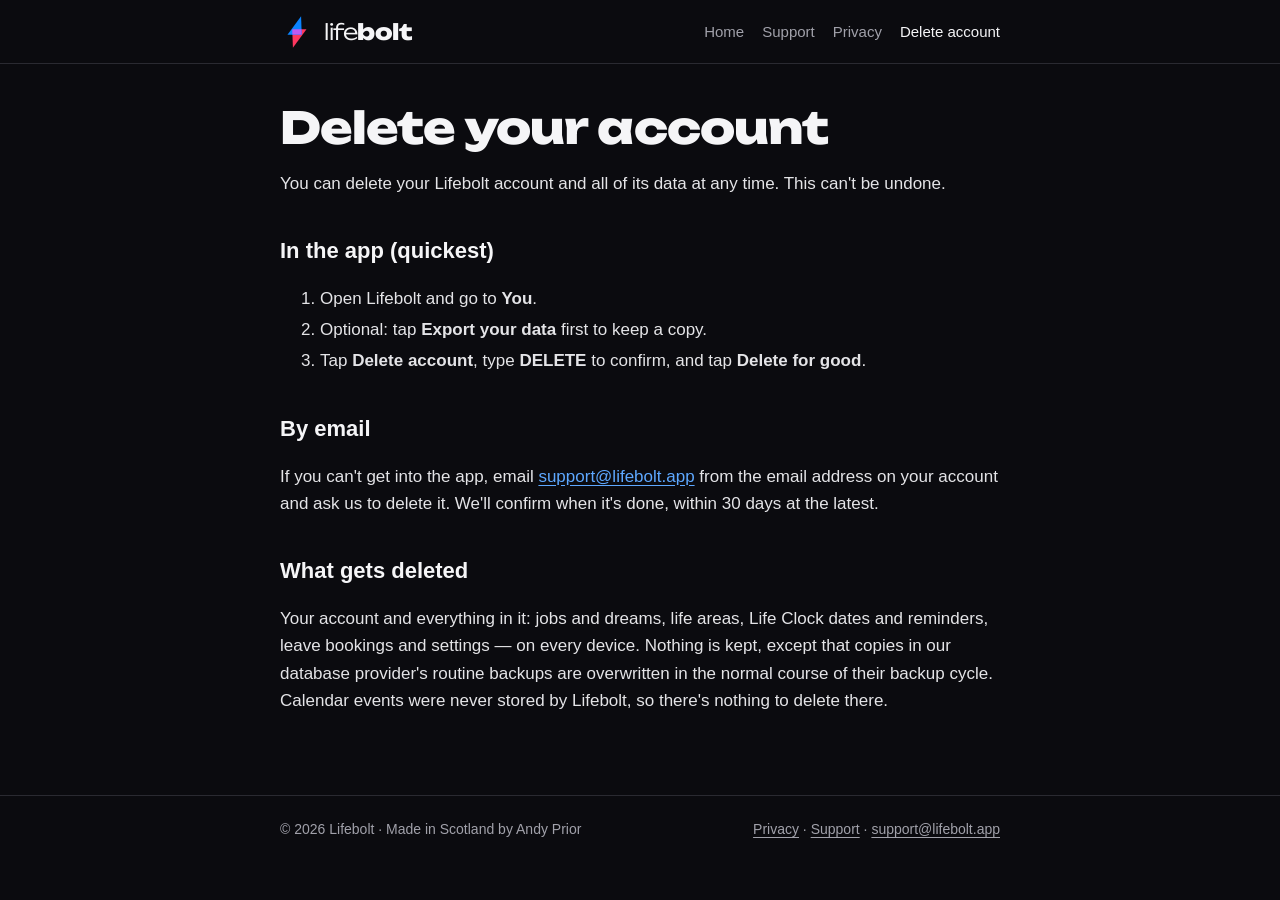
==== delete-account.html @ 92868aaf "Lifebolt website: home, support, privacy, delete account Co-Authored-By: Claude Opus 5.5 <noreply@an" ====
<!doctype html>
<html lang="en-GB">
<head>
<meta charset="utf-8">
<meta name="viewport" content="width=device-width, initial-scale=1">
<title>Delete your account · Lifebolt</title>
<meta name="description" content="How to delete your Lifebolt account and all of its data.">
<meta name="theme-color" content="#0b0b0f">
<link rel="icon" href="icon.svg" type="image/svg+xml">
<link rel="stylesheet" href="style.css">
</head>
<body>
<header class="top"><div class="wrap">
<a class="brand" href="index.html" aria-label="Lifebolt home"><svg viewBox="0 0 100 100" aria-hidden="true"><defs><clipPath id="m"><polygon points="62,4 22,58 64,58"/></clipPath></defs><polygon points="36,42 78,42 38,96" fill="#FF375F"/><polygon points="62,4 22,58 64,58" fill="#0A84FF"/><polygon points="36,42 78,42 38,96" fill="#BF5AF2" clip-path="url(#m)"/></svg><span class="wordmark"><span class="a">life</span><span class="b">bolt</span></span></a>
<nav class="links" aria-label="Site"><a href="index.html">Home</a><a href="support.html">Support</a><a href="privacy.html">Privacy</a><a href="delete-account.html" aria-current="page">Delete account</a></nav>
</div></header>
<main><div class="wrap">
<h1>Delete your account</h1>
<p>You can delete your Lifebolt account and all of its data at any time. This can't be undone.</p>
<h2>In the app (quickest)</h2>
<ol>
<li>Open Lifebolt and go to <b>You</b>.</li>
<li>Optional: tap <b>Export your data</b> first to keep a copy.</li>
<li>Tap <b>Delete account</b>, type <b>DELETE</b> to confirm, and tap <b>Delete for good</b>.</li>
</ol>
<h2>By email</h2>
<p>If you can't get into the app, email <a href="mailto:support@lifebolt.app?subject=Delete%20my%20Lifebolt%20account">support@lifebolt.app</a> from the email address on your account and ask us to delete it. We'll confirm when it's done, within 30 days at the latest.</p>
<h2>What gets deleted</h2>
<p>Your account and everything in it: jobs and dreams, life areas, Life Clock dates and reminders, leave bookings and settings — on every device. Nothing is kept, except that copies in our database provider's routine backups are overwritten in the normal course of their backup cycle. Calendar events were never stored by Lifebolt, so there's nothing to delete there.</p>
</div></main>
<footer><div class="wrap"><span>© 2026 Lifebolt · Made in Scotland by Andy Prior</span><span><a href="privacy.html">Privacy</a> · <a href="support.html">Support</a> · <a href="mailto:support@lifebolt.app">support@lifebolt.app</a></span></div></footer>
</body>
</html>
---- style.css ----
@font-face { font-family:"Unbounded"; font-weight:300; font-display:swap; src:url(fonts/unbounded-latin-300-normal.woff2) format("woff2"); }
@font-face { font-family:"Unbounded"; font-weight:800; font-display:swap; src:url(fonts/unbounded-latin-800-normal.woff2) format("woff2"); }
:root { --bg:#0b0b0f; --surface:#16161b; --line:#2a2a31; --fg:#f5f5f7; --muted:#a1a1aa; --work:#0a84ff; --life:#ff375f; --blend:#bf5af2; --max:760px; }
* { box-sizing: border-box; }
html { -webkit-text-size-adjust: 100%; }
body { margin:0; background:var(--bg); color:var(--fg); font:17px/1.6 -apple-system, BlinkMacSystemFont, "SF Pro Text", "Segoe UI", Roboto, Helvetica, Arial, sans-serif; }
a { color:#5ea8ff; text-underline-offset:3px; }
.wrap { max-width:var(--max); margin:0 auto; padding:0 20px; }
header.top { border-bottom:1px solid var(--line); }
header.top .wrap { display:flex; align-items:center; justify-content:space-between; gap:16px; padding-top:14px; padding-bottom:14px; flex-wrap:wrap; }
.brand { display:flex; align-items:center; gap:10px; color:var(--fg); text-decoration:none; }
.brand svg { width:34px; height:34px; }
.wordmark { font-family:"Unbounded", sans-serif; font-size:22px; letter-spacing:-.02em; }
.wordmark .a { font-weight:300; } .wordmark .b { font-weight:800; }
nav.links { display:flex; gap:18px; font-size:15px; }
nav.links a { color:var(--muted); text-decoration:none; } nav.links a:hover, nav.links a[aria-current] { color:var(--fg); }
main { padding:40px 0 64px; }
h1 { font-family:"Unbounded", sans-serif; font-weight:800; font-size:clamp(30px, 6vw, 44px); line-height:1.1; letter-spacing:-.02em; margin:0 0 14px; }
h2 { font-size:22px; margin:36px 0 8px; } h3 { font-size:18px; margin:24px 0 6px; }
p, li { color:#e4e4e7; } .muted { color:var(--muted); } small { color:var(--muted); }
ul { padding-left:22px; } li { margin:4px 0; }
.card { background:var(--surface); border:1px solid var(--line); border-radius:16px; padding:18px 20px; margin:16px 0; }
.hero { text-align:center; padding:28px 0 8px; }
.hero .icon { width:112px; height:112px; border-radius:26px; margin:0 auto 22px; display:block; box-shadow:0 20px 60px rgba(191,90,242,.25); }
.hero .wordmark { font-size:clamp(40px, 10vw, 64px); display:block; }
.tag { font-size:13px; letter-spacing:.18em; text-transform:uppercase; color:var(--muted); margin:6px 0 26px; }
.lead { font-size:19px; max-width:560px; margin:0 auto; color:#e4e4e7; }
.badges { display:flex; gap:12px; justify-content:center; flex-wrap:wrap; margin:28px 0 8px; }
.badge { border:1px solid var(--line); border-radius:12px; padding:10px 16px; color:var(--muted); font-size:15px; }
.grid { display:grid; grid-template-columns:repeat(auto-fit, minmax(210px, 1fr)); gap:14px; margin-top:34px; }
.grid .card { margin:0; } .grid h3 { margin-top:0; }
.dot { display:inline-block; width:10px; height:10px; border-radius:50%; margin-right:8px; vertical-align:1px; }
footer { border-top:1px solid var(--line); padding:22px 0 40px; font-size:14px; color:var(--muted); }
footer .wrap { display:flex; gap:16px; justify-content:space-between; flex-wrap:wrap; }
footer a { color:var(--muted); }
.updated { color:var(--muted); font-size:14px; margin-top:-6px; }
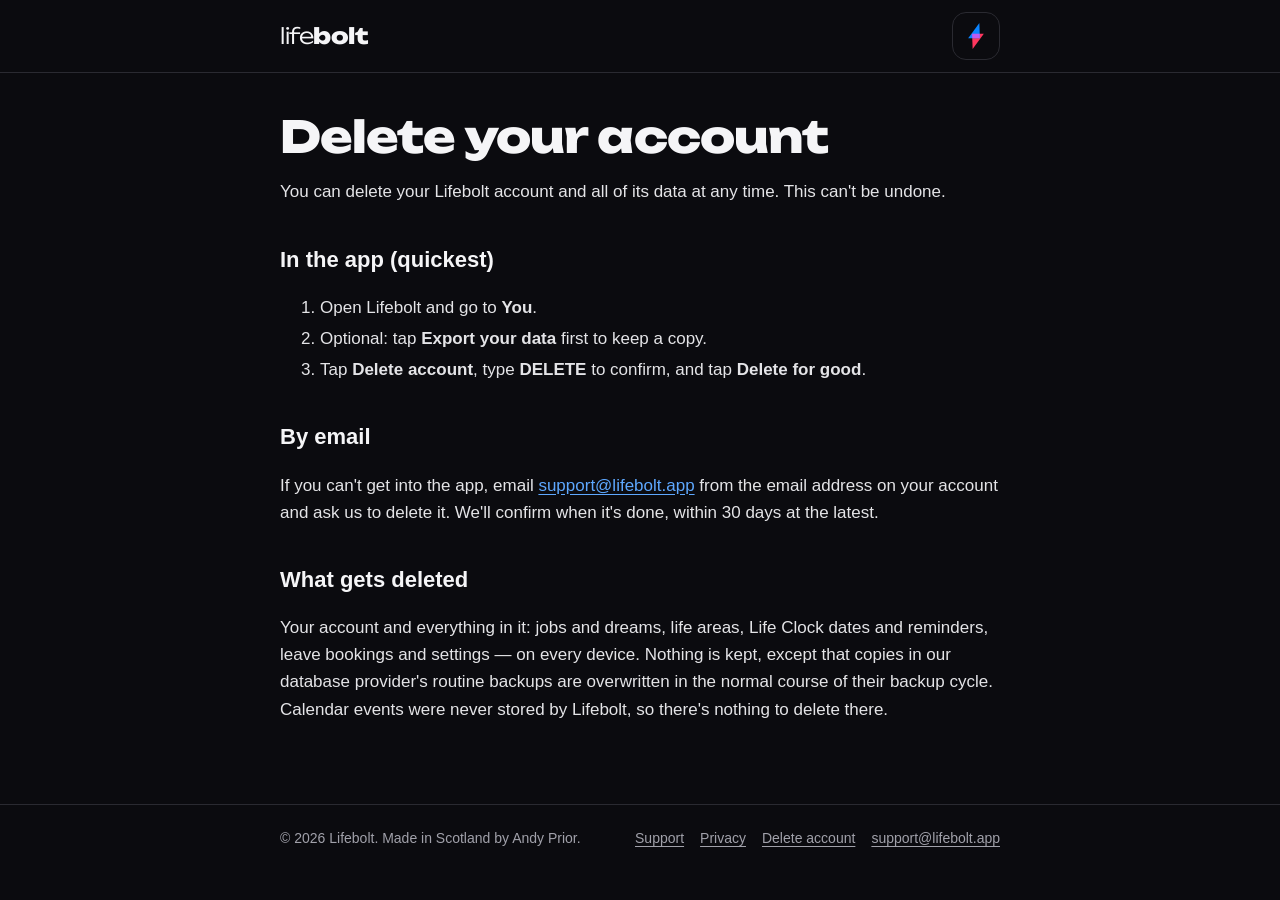
==== commit b0c12449: "New home page with app screenshots; bolt menu on every page Co-Authored-By: Claude Opus 5.5 <noreply" ====
--- a/delete-account.html
+++ b/delete-account.html
@@ -11,9 +11,16 @@
 </head>
 <body>
 <header class="top"><div class="wrap">
-<a class="brand" href="index.html" aria-label="Lifebolt home"><svg viewBox="0 0 100 100" aria-hidden="true"><defs><clipPath id="m"><polygon points="62,4 22,58 64,58"/></clipPath></defs><polygon points="36,42 78,42 38,96" fill="#FF375F"/><polygon points="62,4 22,58 64,58" fill="#0A84FF"/><polygon points="36,42 78,42 38,96" fill="#BF5AF2" clip-path="url(#m)"/></svg><span class="wordmark"><span class="a">life</span><span class="b">bolt</span></span></a>
-<nav class="links" aria-label="Site"><a href="index.html">Home</a><a href="support.html">Support</a><a href="privacy.html">Privacy</a><a href="delete-account.html" aria-current="page">Delete account</a></nav>
+<a class="brand" href="index.html" aria-label="Lifebolt home"><span class="wordmark"><span class="a">life</span><span class="b">bolt</span></span></a>
+<button class="bolt-btn" type="button" aria-expanded="false" aria-controls="menu" aria-label="Open menu"><svg viewBox="0 0 100 100" aria-hidden="true"><defs><clipPath id="bm"><polygon points="62,4 22,58 64,58"/></clipPath></defs><polygon class="h-life" points="36,42 78,42 38,96" fill="#FF375F"/><polygon class="h-work" points="62,4 22,58 64,58" fill="#0A84FF"/><polygon class="h-mix" points="36,42 78,42 38,96" fill="#BF5AF2" clip-path="url(#bm)"/></svg></button>
 </div></header>
+<nav id="menu" class="menu" aria-label="Site" hidden><div class="wrap">
+<a href="index.html">Home</a>
+<a href="support.html">Help &amp; support</a>
+<a href="privacy.html">Privacy</a>
+<a href="delete-account.html" aria-current="page">Delete your account</a>
+<p class="menu-note">Questions? <a href="mailto:support@lifebolt.app">support@lifebolt.app</a></p>
+</div></nav>
 <main><div class="wrap">
 <h1>Delete your account</h1>
 <p>You can delete your Lifebolt account and all of its data at any time. This can't be undone.</p>
@@ -28,6 +35,7 @@
 <h2>What gets deleted</h2>
 <p>Your account and everything in it: jobs and dreams, life areas, Life Clock dates and reminders, leave bookings and settings — on every device. Nothing is kept, except that copies in our database provider's routine backups are overwritten in the normal course of their backup cycle. Calendar events were never stored by Lifebolt, so there's nothing to delete there.</p>
 </div></main>
-<footer><div class="wrap"><span>© 2026 Lifebolt · Made in Scotland by Andy Prior</span><span><a href="privacy.html">Privacy</a> · <a href="support.html">Support</a> · <a href="mailto:support@lifebolt.app">support@lifebolt.app</a></span></div></footer>
+<footer><div class="wrap"><span>© 2026 Lifebolt. Made in Scotland by Andy Prior.</span><span class="foot-links"><a href="support.html">Support</a><a href="privacy.html">Privacy</a><a href="delete-account.html">Delete account</a><a href="mailto:support@lifebolt.app">support@lifebolt.app</a></span></div></footer>
+<script src="nav.js" defer></script>
 </body>
 </html>
--- a/style.css
+++ b/style.css
@@ -6,31 +6,74 @@
 body { margin:0; background:var(--bg); color:var(--fg); font:17px/1.6 -apple-system, BlinkMacSystemFont, "SF Pro Text", "Segoe UI", Roboto, Helvetica, Arial, sans-serif; }
 a { color:#5ea8ff; text-underline-offset:3px; }
 .wrap { max-width:var(--max); margin:0 auto; padding:0 20px; }
-header.top { border-bottom:1px solid var(--line); }
-header.top .wrap { display:flex; align-items:center; justify-content:space-between; gap:16px; padding-top:14px; padding-bottom:14px; flex-wrap:wrap; }
-.brand { display:flex; align-items:center; gap:10px; color:var(--fg); text-decoration:none; }
-.brand svg { width:34px; height:34px; }
 .wordmark { font-family:"Unbounded", sans-serif; font-size:22px; letter-spacing:-.02em; }
 .wordmark .a { font-weight:300; } .wordmark .b { font-weight:800; }
-nav.links { display:flex; gap:18px; font-size:15px; }
-nav.links a { color:var(--muted); text-decoration:none; } nav.links a:hover, nav.links a[aria-current] { color:var(--fg); }
 main { padding:40px 0 64px; }
 h1 { font-family:"Unbounded", sans-serif; font-weight:800; font-size:clamp(30px, 6vw, 44px); line-height:1.1; letter-spacing:-.02em; margin:0 0 14px; }
 h2 { font-size:22px; margin:36px 0 8px; } h3 { font-size:18px; margin:24px 0 6px; }
 p, li { color:#e4e4e7; } .muted { color:var(--muted); } small { color:var(--muted); }
 ul { padding-left:22px; } li { margin:4px 0; }
 .card { background:var(--surface); border:1px solid var(--line); border-radius:16px; padding:18px 20px; margin:16px 0; }
-.hero { text-align:center; padding:28px 0 8px; }
-.hero .icon { width:112px; height:112px; border-radius:26px; margin:0 auto 22px; display:block; box-shadow:0 20px 60px rgba(191,90,242,.25); }
-.hero .wordmark { font-size:clamp(40px, 10vw, 64px); display:block; }
-.tag { font-size:13px; letter-spacing:.18em; text-transform:uppercase; color:var(--muted); margin:6px 0 26px; }
-.lead { font-size:19px; max-width:560px; margin:0 auto; color:#e4e4e7; }
-.badges { display:flex; gap:12px; justify-content:center; flex-wrap:wrap; margin:28px 0 8px; }
-.badge { border:1px solid var(--line); border-radius:12px; padding:10px 16px; color:var(--muted); font-size:15px; }
-.grid { display:grid; grid-template-columns:repeat(auto-fit, minmax(210px, 1fr)); gap:14px; margin-top:34px; }
-.grid .card { margin:0; } .grid h3 { margin-top:0; }
-.dot { display:inline-block; width:10px; height:10px; border-radius:50%; margin-right:8px; vertical-align:1px; }
+.updated { color:var(--muted); font-size:14px; margin-top:-6px; }
+
+/* ---------- header + bolt menu ---------- */
+header.top { position:relative; z-index:30; border-bottom:1px solid var(--line); background:var(--bg); }
+header.top .wrap { display:flex; align-items:center; justify-content:space-between; padding-top:12px; padding-bottom:12px; }
+.brand { color:var(--fg); text-decoration:none; }
+.bolt-btn { width:48px; height:48px; display:grid; place-items:center; background:transparent; border:1px solid var(--line); border-radius:14px; cursor:pointer; padding:0; }
+.bolt-btn:hover { border-color:#3a3a44; }
+.bolt-btn:focus-visible, .menu a:focus-visible, a:focus-visible { outline:2px solid var(--work); outline-offset:3px; }
+.bolt-btn svg { width:28px; height:28px; overflow:visible; }
+.bolt-btn polygon { transition:transform .32s cubic-bezier(.2,.8,.2,1), opacity .2s; }
+.menu-open .bolt-btn .h-work { transform:translate(10px,-10px); }
+.menu-open .bolt-btn .h-life { transform:translate(-10px,10px); }
+.menu-open .bolt-btn .h-mix { opacity:0; }
+.menu { position:fixed; inset:0; z-index:20; background:var(--bg); background-image:radial-gradient(50% 40% at 90% 10%, rgba(10,132,255,.16), transparent 70%), radial-gradient(50% 40% at 10% 95%, rgba(255,55,95,.14), transparent 70%); padding-top:96px; overflow:auto; }
+.menu[hidden] { display:none; }
+.menu .wrap { display:flex; flex-direction:column; gap:6px; }
+.menu > .wrap > a { font-family:"Unbounded", sans-serif; font-weight:800; font-size:clamp(28px, 7vw, 44px); letter-spacing:-.02em; line-height:1.25; color:var(--fg); text-decoration:none; padding:6px 0; }
+.menu > .wrap > a:hover { color:#5ea8ff; }
+.menu > .wrap > a[aria-current] { color:var(--muted); }
+.menu-note { margin-top:28px; color:var(--muted); font-size:15px; }
+html.menu-open { overflow:hidden; }
+
+/* ---------- home ---------- */
+.hero .wrap, .feature .wrap, .closing .wrap { max-width:1080px; }
+.hero { position:relative; overflow:hidden; padding:56px 0 40px; }
+.hero::before { content:""; position:absolute; inset:-20% -10% auto -10%; height:120%; pointer-events:none;
+  background:radial-gradient(40% 50% at 70% 30%, rgba(10,132,255,.28), transparent 70%), radial-gradient(40% 50% at 82% 75%, rgba(255,55,95,.24), transparent 70%); }
+.hero-grid { position:relative; display:grid; grid-template-columns:1.1fr .9fr; gap:48px; align-items:center; }
+.hero h1 { font-size:clamp(40px, 6.4vw, 72px); line-height:1.02; margin:0 0 20px; }
+.lead { font-size:19px; line-height:1.55; max-width:34em; color:#e4e4e7; margin:0; }
+.stores { display:flex; gap:10px; flex-wrap:wrap; margin:28px 0 10px; }
+.store { border:1px solid var(--line); background:var(--surface); border-radius:12px; padding:10px 16px; color:var(--fg); font-size:15px; }
+.fine { color:var(--muted); font-size:15px; margin:0; }
+.phone { margin:0; justify-self:center; width:min(100%, 340px); aspect-ratio:780/1688; border-radius:44px; padding:10px; background:#1c1c22; border:1px solid #34343c; box-shadow:0 30px 80px rgba(0,0,0,.55); }
+.phone img { display:block; width:100%; height:100%; object-fit:cover; border-radius:34px; }
+.phone-hero { transform:rotate(3deg); }
+.feature { padding:72px 0; border-top:1px solid var(--line); }
+.feature-grid { display:grid; grid-template-columns:.8fr 1.2fr; gap:64px; align-items:center; }
+.feature.flip .phone { order:2; }
+.feature .phone { box-shadow:0 30px 90px color-mix(in srgb, var(--c) 22%, transparent), 0 20px 60px rgba(0,0,0,.5); }
+.kicker { color:var(--c); font-weight:600; font-size:17px; margin:0 0 6px; }
+.feature h2 { font-family:"Unbounded", sans-serif; font-weight:800; font-size:clamp(26px, 3.6vw, 40px); line-height:1.12; letter-spacing:-.02em; margin:0 0 18px; max-width:16em; }
+.feature-copy p:not(.kicker) { max-width:34em; }
+.closing { padding:72px 0 24px; border-top:1px solid var(--line); text-align:left; }
+.closing h2 { font-family:"Unbounded", sans-serif; font-weight:800; font-size:clamp(26px, 3.6vw, 40px); letter-spacing:-.02em; margin:0 0 14px; }
+.closing p { max-width:38em; }
+@media (max-width: 760px) {
+  .hero { padding:36px 0 24px; }
+  .hero-grid, .feature-grid { grid-template-columns:1fr; gap:36px; }
+  .phone { width:min(78%, 300px); }
+  .feature.flip .phone { order:0; }
+  .feature { padding:56px 0; }
+}
+@media (prefers-reduced-motion: reduce) { .bolt-btn polygon { transition:none; } }
+
+/* ---------- footer ---------- */
 footer { border-top:1px solid var(--line); padding:22px 0 40px; font-size:14px; color:var(--muted); }
 footer .wrap { display:flex; gap:16px; justify-content:space-between; flex-wrap:wrap; }
 footer a { color:var(--muted); }
-.updated { color:var(--muted); font-size:14px; margin-top:-6px; }
+.foot-links { display:flex; gap:16px; flex-wrap:wrap; }
+body.home main { padding:0 0 40px; }
+body.home header.top .wrap, body.home .menu .wrap, body.home footer .wrap { max-width:1080px; }
